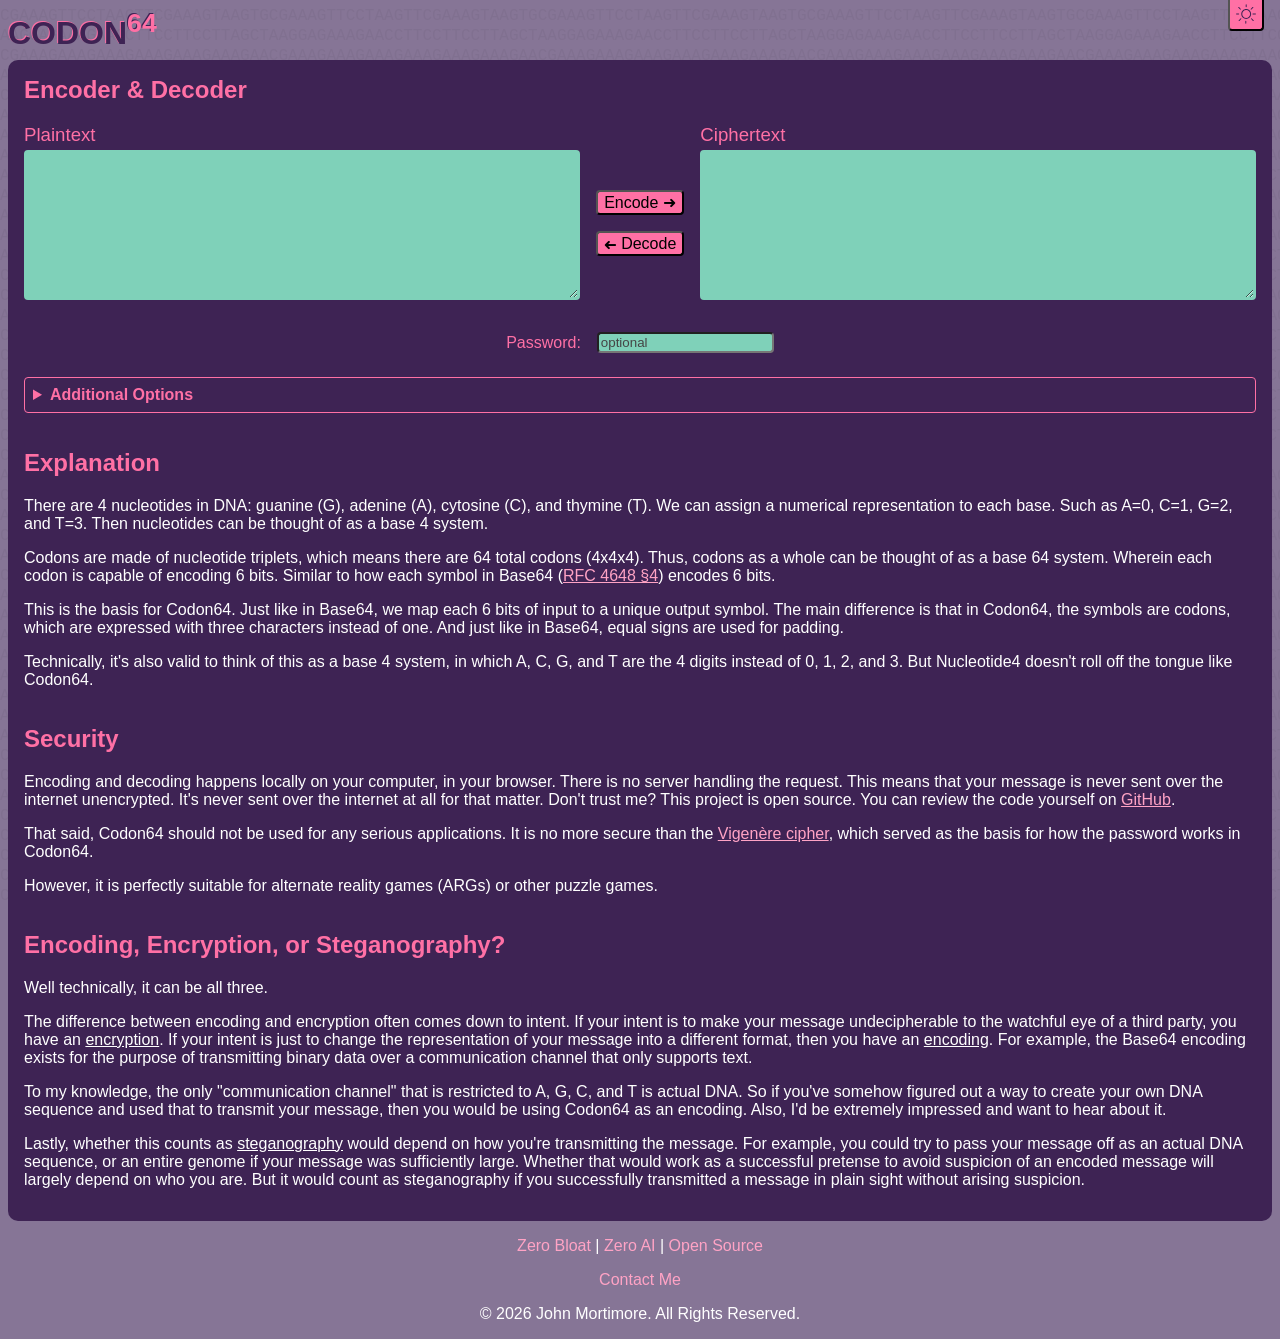
==== site/index.html @ c199c204 "﻿add light and dark mode" ====
<html lang="en" data-theme="dark">
<head>
	<meta charset="UTF-8">
	<title>Codon64</title>
	<meta name="viewport" content="width=device-width, initial-scale=1.0">
	<link rel="stylesheet" href="css/home.css">
	<link rel="icon" type="image/x-icon" href="images/favicon.svg">
</head>
<body>
<canvas id="bg"></canvas>
<button id="theme-toggle" aria-label="Toggle color mode">
	<img src="images/sun.svg" id="sun" height="20px" alt="sun icon">
	<img src="images/moon.svg" id="moon" height="20px" alt="moon icon">
</button>
<h1>CODON<sup>64</sup></h1>
<main>
	<h2>Encoder & Decoder</h2>
	<div id="function-wrapper">
		<label id="plaintext-label" for="plaintext">Plaintext</label>
		<textarea id="plaintext"></textarea>
		<div id="operations">
			<button id="encode-btn">
				<span class="desktop">Encode ➜</span>
				<span class="mobile"><span class="arrow-down">➜</span> Encode <span class="arrow-down">➜</span></span>
			</button>
			<button id="decode-btn">
				<span class="desktop"><span class="arrow-left">➜</span> Decode</span>
				<span class="mobile"><span class="arrow-up">➜</span> Decode <span class="arrow-up">➜</span></span>
			</button>
		</div>
		<label id="ciphertext-label" for="ciphertext">Ciphertext</label>
		<textarea id="ciphertext"></textarea>
		<div id="password-wrapper">
			<label for="password">Password:</label>
			<input type="text" id="password" placeholder="optional"/>
		</div>
		<details id="options-wrapper">
			<summary>Additional Options</summary>
			<div>
				<label for="spaces">spaces between codons</label>
				<input type="checkbox" id="spaces" name="spaces" value="spaces">
				<label for="rna">use RNA codons</label>
				<input type="checkbox" id="rna" name="rna" value="rna">
			</div>
		</details>
	</div>
	<h2>Explanation</h2>
	<p>
		There are 4 nucleotides in DNA: guanine (G), adenine (A), cytosine (C), and thymine (T).
		We can assign a numerical representation to each base. Such as A=0, C=1, G=2, and T=3.
		Then nucleotides can be thought of as a base 4 system.
	</p>
	<p>
		Codons are made of nucleotide triplets, which means there are 64 total codons (4x4x4).
		Thus, codons as a whole can be thought of as a base 64 system. Wherein each codon is capable of
		encoding 6 bits. Similar to how each symbol in Base64
		(<a href="https://datatracker.ietf.org/doc/html/rfc4648#section-4" target="_blank">RFC 4648 §4</a>)
		encodes 6 bits.
	</p>
	<p>
		This is the basis for Codon64. Just like in Base64, we map each 6 bits of input to a unique output symbol.
		The main difference is that in Codon64, the symbols are codons, which are expressed with three characters
		instead of one. And just like in Base64, equal signs are used for padding.
	</p>
	<p>
		Technically, it's also valid to think of this as a base 4 system, in which A, C, G, and T are the 4
		digits instead of 0, 1, 2, and 3. But Nucleotide4 doesn't roll off the tongue like Codon64.
	</p>
	<h2>Security</h2>
	<p>
		Encoding and decoding happens locally on your computer, in your browser. There is no server handling
		the request. This means that your message is never sent over the internet unencrypted. It's never
		sent over the internet at all for that matter. Don't trust me? This project is open source. You can
		review the code yourself on <a href="https://github.com/jgmortim/codon64.com" target="_blank">GitHub</a>.
	</p>
	<p>
		That said, Codon64 should not be used for any serious applications. It is no more secure than the
		<a href="https://www.dcode.fr/vigenere-cipher" target="_blank">Vigenère cipher</a>, which served as
		the basis for how the password works in Codon64.
	</p>
	<p>
		However, it is perfectly suitable for alternate reality games (ARGs) or other puzzle games.
	</p>
	<h2>Encoding, Encryption, or Steganography?</h2>
	<p>
		Well technically, it can be all three.
	</p>
	<p>
		The difference between encoding and encryption often comes down to intent. If your intent is to make
		your message undecipherable to the watchful eye of a third party, you have an <u>encryption</u>. If
		your intent is just to change the representation of your message into a different format, then you have
		an <u>encoding</u>. For example, the Base64 encoding exists for the purpose of transmitting binary data
		over a communication channel that only supports text.
	</p>
	<p>
		To my knowledge, the only "communication channel" that is restricted to A, G, C, and T is actual DNA.
		So if you've somehow figured out a way to create your own DNA sequence and used that to transmit your
		message, then you would be using Codon64 as an encoding. Also, I'd be extremely impressed and want to
		hear about it.
	</p>
	<p>
		Lastly, whether this counts as <u>steganography</u> would depend on how you're transmitting the
		message. For example, you could try to pass your message off as an actual DNA sequence, or an entire
		genome if your message was sufficiently large. Whether that would work as a successful pretense
		to avoid suspicion of an encoded message will largely depend on who you are. But it would count as
		steganography if you successfully transmitted a message in plain sight without arising suspicion.
	</p>
</main>
<footer>
	<p>
		<a href="/about/#zero-bloat">Zero Bloat</a> | <a href="/about/#zero-ai">Zero AI</a> | <a href="/about/#open-source">Open Source</a>
	</p>
	<p><a href="mailto:hello@codon64.com">Contact Me</a></p>
	<p>&copy; 2026 John Mortimore. All Rights Reserved.</p>
</footer>
<script type="module" src="js/home.js"></script>
<script src="js/texture.js"></script>
</body>
</html>
---- site/css/home.css ----
/* Styling for the home pages and all its specific elements. */
@import "core.css";

label {
    display: block;
    color: var(--accent-color);
}

label:has(+ textarea) {
    font-size: 14pt;
}

textarea {
    box-sizing: border-box;
    width: 100%;
    height: 150px;
    min-height: 100px;
    max-height: 640px;
    margin-top: 0.3rem;
    resize: vertical;
    transition: border 0.8s ease, background-color 0.8s ease;
    font-family: Consolas, monospace;
    color: var(--input-text-color);
    border: 2px solid var(--input-color);
    border-radius: 4px;
    background-color: var(--input-color);
}

input {
    color: var(--input-text-color);
    border-radius: 4px;
    background-color: var(--input-color);
}

input[type="checkbox"] {
    accent-color: var(--accent-color);
}

details {
    margin-top: .5rem;
    padding: 0.5rem;
    border: 1px solid var(--accent-color);
    border-radius: 4px;
    grid-column: 1 / 4;
    grid-row: 4;
}

details > div {
    display: grid;
    justify-content: center;
    grid-template-columns: auto auto;
    grid-template-rows: auto auto;
    gap: 1rem 0.5rem;
}

details > div > label {
    text-align: right;
    color: white;
}

details[open] > summary {
    margin-bottom: 0.5em;
    border-bottom: 1px solid var(--accent-color);
}

summary {
    margin: -0.5em -0.5em;
    padding: 0.5em;
    font-weight: bold;
    color: var(--accent-color);
}

.highlight {
    border: 2px solid var(--input-highlight-color);
    background-color: var(--input-highlight-color);
}

.mobile {
    display: none;
}

.arrow-down {
    display: inline-block;
    transform: rotate(90deg);
}

.arrow-left {
    display: inline-block;
    transform: rotate(180deg) translateY(-2px);
}

.arrow-up {
    display: inline-block;
    transform: rotate(270deg);
}

::placeholder {
    opacity: 1;
    color: var(--placeholder-text-color);
}

#function-wrapper {
    display: grid;
    align-items: stretch;
    margin-bottom: 1rem;
    grid-template-columns: 1fr auto 1fr;
    grid-template-rows: auto 1fr;
}

#plaintext-label {
    grid-column: 1;
    grid-row: 1;
}

#plaintext {
    grid-column: 1;
    grid-row: 2;
}

#ciphertext-label {
    grid-column: 3;
    grid-row: 1;
}

#ciphertext {
    grid-column: 3;
    grid-row: 2;
}

#operations {
    display: flex;
    flex-direction: column;
    justify-content: center;
    margin: 1rem;
    grid-column: 2;
    grid-row: 2;
    gap: 1rem;
}

#password-wrapper {
    display: flex;
    align-items: center;
    flex-direction: row;
    flex-wrap: wrap;
    justify-content: center;
    margin-top: 2rem;
    margin-bottom: 1rem;
    grid-column: 1 / 4;
    grid-row: 3;
    gap: 1rem;
}

@media screen and (max-width: 750px) {
    .desktop {
        display: none;
    }

    .mobile {
        display: inline;
    }

    #function-wrapper {
        margin-bottom: 3rem;
        grid-template-columns: 1fr;
        grid-template-rows: auto 1fr auto auto auto auto 1fr;
    }

    #plaintext-label {
        grid-column: 1;
        grid-row: 1;
    }

    #plaintext {
        grid-column: 1;
        grid-row: 2;
    }

    #password-wrapper {
        margin-top: 1rem;
        margin-bottom: 0;
        grid-column: 1;
        grid-row: 3;
    }

    #operations {
        flex-direction: row;
        margin-bottom: 0.5rem;
        grid-column: 1;
        grid-row: 4;
    }

    #options-wrapper {
        margin-bottom: 1.5rem;
        grid-column: 1;
        grid-row: 5;
    }

    #ciphertext-label {
        grid-column: 1;
        grid-row: 6;
    }

    #ciphertext {
        grid-column: 1;
        grid-row: 7;
    }
}
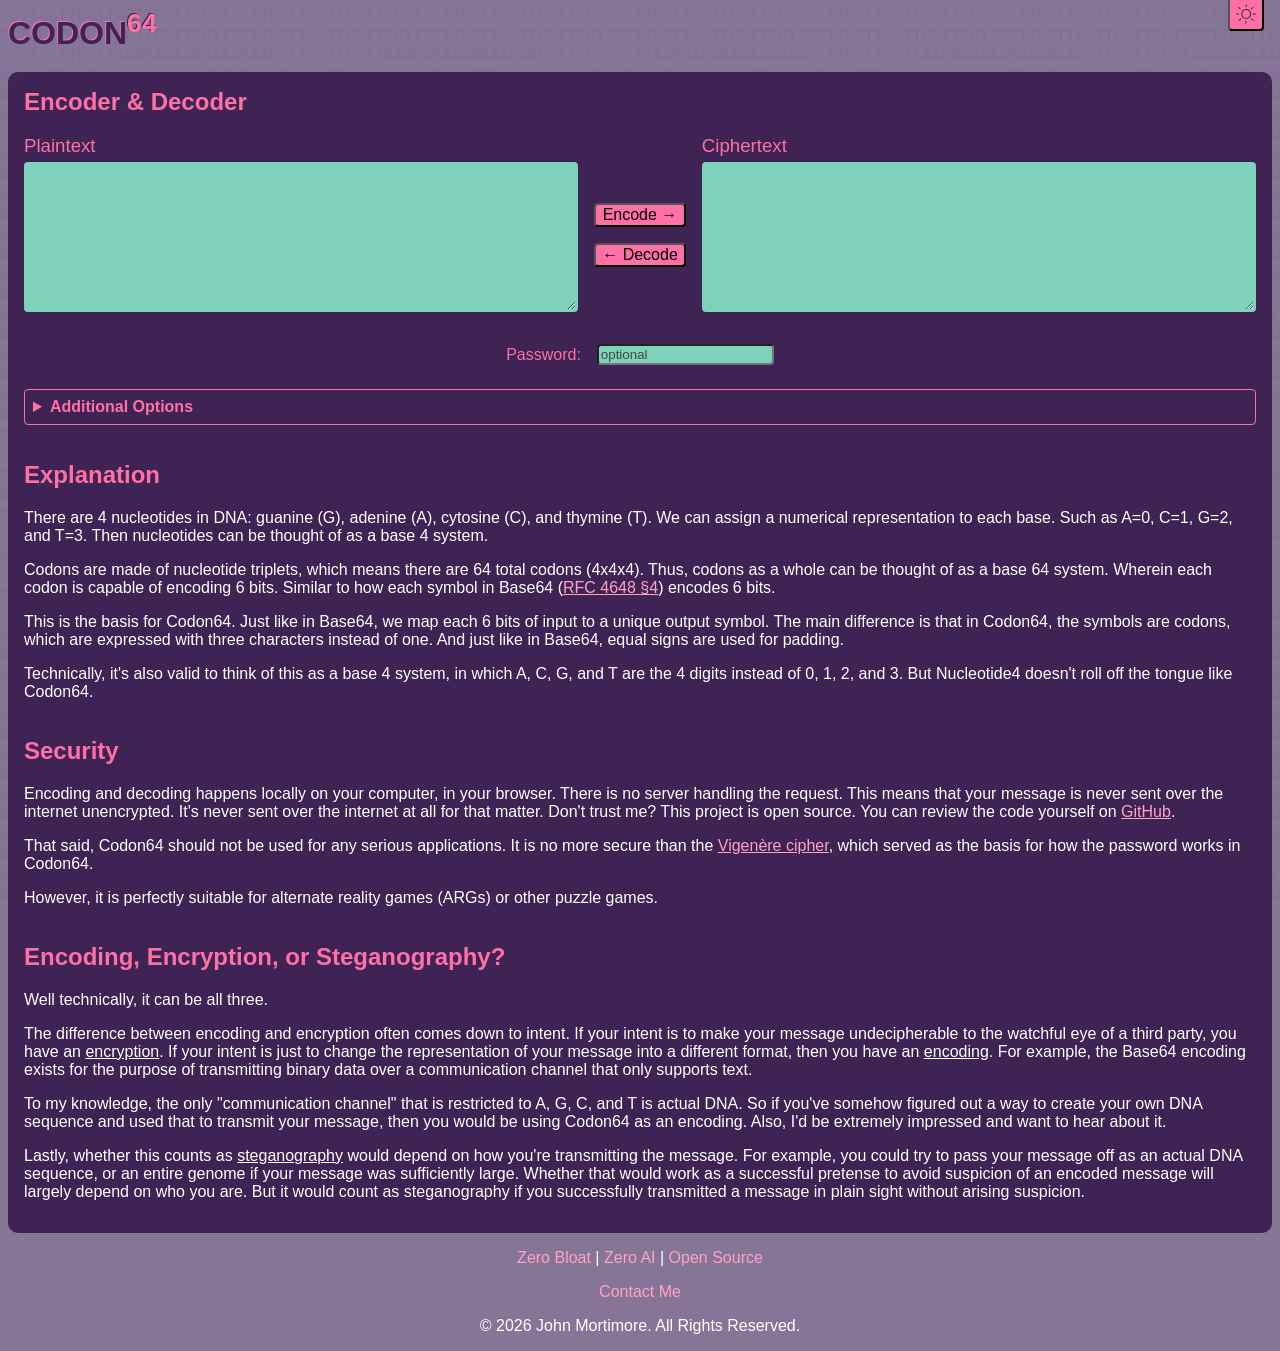
==== commit ecbc6d89: "add light and dark mode" ====
--- a/site/index.html
+++ b/site/index.html
@@ -15,28 +15,28 @@
 <h1>CODON<sup>64</sup></h1>
 <main>
 	<h2>Encoder & Decoder</h2>
-	<div id="function-wrapper">
+	<div id="function-container">
 		<label id="plaintext-label" for="plaintext">Plaintext</label>
 		<textarea id="plaintext"></textarea>
 		<div id="operations">
-			<button id="encode-btn">
-				<span class="desktop">Encode ➜</span>
-				<span class="mobile"><span class="arrow-down">➜</span> Encode <span class="arrow-down">➜</span></span>
+			<button id="encode">
+				<span class="long-text">Encode →</span>
+				<span class="short-text">↓ Encode ↓</span>
 			</button>
-			<button id="decode-btn">
-				<span class="desktop"><span class="arrow-left">➜</span> Decode</span>
-				<span class="mobile"><span class="arrow-up">➜</span> Decode <span class="arrow-up">➜</span></span>
+			<button id="decode">
+				<span class="long-text">← Decode</span>
+				<span class="short-text">↑ Decode ↑</span>
 			</button>
 		</div>
 		<label id="ciphertext-label" for="ciphertext">Ciphertext</label>
 		<textarea id="ciphertext"></textarea>
-		<div id="password-wrapper">
+		<div id="password-container">
 			<label for="password">Password:</label>
 			<input type="text" id="password" placeholder="optional"/>
 		</div>
-		<details id="options-wrapper">
+		<details id="options-container">
 			<summary>Additional Options</summary>
-			<div>
+			<div id="options-container-inner">
 				<label for="spaces">spaces between codons</label>
 				<input type="checkbox" id="spaces" name="spaces" value="spaces">
 				<label for="rna">use RNA codons</label>
@@ -108,7 +108,7 @@
 </main>
 <footer>
 	<p>
-		<a href="/about/#zero-bloat">Zero Bloat</a> | <a href="/about/#zero-ai">Zero AI</a> | <a href="/about/#open-source">Open Source</a>
+		<a href="/about#zero-bloat">Zero Bloat</a> | <a href="/about#zero-ai">Zero AI</a> | <a href="/about#open-source">Open Source</a>
 	</p>
 	<p><a href="mailto:hello@codon64.com">Contact Me</a></p>
 	<p>&copy; 2026 John Mortimore. All Rights Reserved.</p>
--- a/site/css/home.css
+++ b/site/css/home.css
@@ -19,7 +19,6 @@
     margin-top: 0.3rem;
     resize: vertical;
     transition: border 0.8s ease, background-color 0.8s ease;
-    font-family: Consolas, monospace;
     color: var(--input-text-color);
     border: 2px solid var(--input-color);
     border-radius: 4px;
@@ -37,30 +36,9 @@
 }
 
 details {
-    margin-top: .5rem;
-    padding: 0.5rem;
+    padding: 0.5em 0.5em 0;
     border: 1px solid var(--accent-color);
     border-radius: 4px;
-    grid-column: 1 / 4;
-    grid-row: 4;
-}
-
-details > div {
-    display: grid;
-    justify-content: center;
-    grid-template-columns: auto auto;
-    grid-template-rows: auto auto;
-    gap: 1rem 0.5rem;
-}
-
-details > div > label {
-    text-align: right;
-    color: white;
-}
-
-details[open] > summary {
-    margin-bottom: 0.5em;
-    border-bottom: 1px solid var(--accent-color);
 }
 
 summary {
@@ -70,28 +48,22 @@
     color: var(--accent-color);
 }
 
+details[open] {
+    padding: 0.5em;
+}
+
+details[open] summary {
+    margin-bottom: 0.5em;
+    border-bottom: 1px solid var(--accent-color);
+}
+
 .highlight {
     border: 2px solid var(--input-highlight-color);
     background-color: var(--input-highlight-color);
 }
 
-.mobile {
+.short-text {
     display: none;
-}
-
-.arrow-down {
-    display: inline-block;
-    transform: rotate(90deg);
-}
-
-.arrow-left {
-    display: inline-block;
-    transform: rotate(180deg) translateY(-2px);
-}
-
-.arrow-up {
-    display: inline-block;
-    transform: rotate(270deg);
 }
 
 ::placeholder {
@@ -99,7 +71,7 @@
     color: var(--placeholder-text-color);
 }
 
-#function-wrapper {
+#function-container {
     display: grid;
     align-items: stretch;
     margin-bottom: 1rem;
@@ -137,7 +109,7 @@
     gap: 1rem;
 }
 
-#password-wrapper {
+#password-container {
     display: flex;
     align-items: center;
     flex-direction: row;
@@ -150,16 +122,36 @@
     gap: 1rem;
 }
 
+#options-container {
+    margin-top: .5rem;
+    padding: 0.5rem;
+    grid-column: 1 / 4;
+    grid-row: 4;
+}
+
+#options-container-inner {
+    display: grid;
+    justify-content: center;
+    grid-template-columns: auto auto;
+    grid-template-rows: auto auto;
+    gap: 1rem 0.5rem;
+}
+
+#options-container-inner > label {
+    text-align: right;
+    color: var(--text-color);
+}
+
 @media screen and (max-width: 750px) {
-    .desktop {
+    .long-text {
         display: none;
     }
 
-    .mobile {
+    .short-text {
         display: inline;
     }
 
-    #function-wrapper {
+    #function-container {
         margin-bottom: 3rem;
         grid-template-columns: 1fr;
         grid-template-rows: auto 1fr auto auto auto auto 1fr;
@@ -175,7 +167,7 @@
         grid-row: 2;
     }
 
-    #password-wrapper {
+    #password-container {
         margin-top: 1rem;
         margin-bottom: 0;
         grid-column: 1;
@@ -189,7 +181,7 @@
         grid-row: 4;
     }
 
-    #options-wrapper {
+    #options-container {
         margin-bottom: 1.5rem;
         grid-column: 1;
         grid-row: 5;
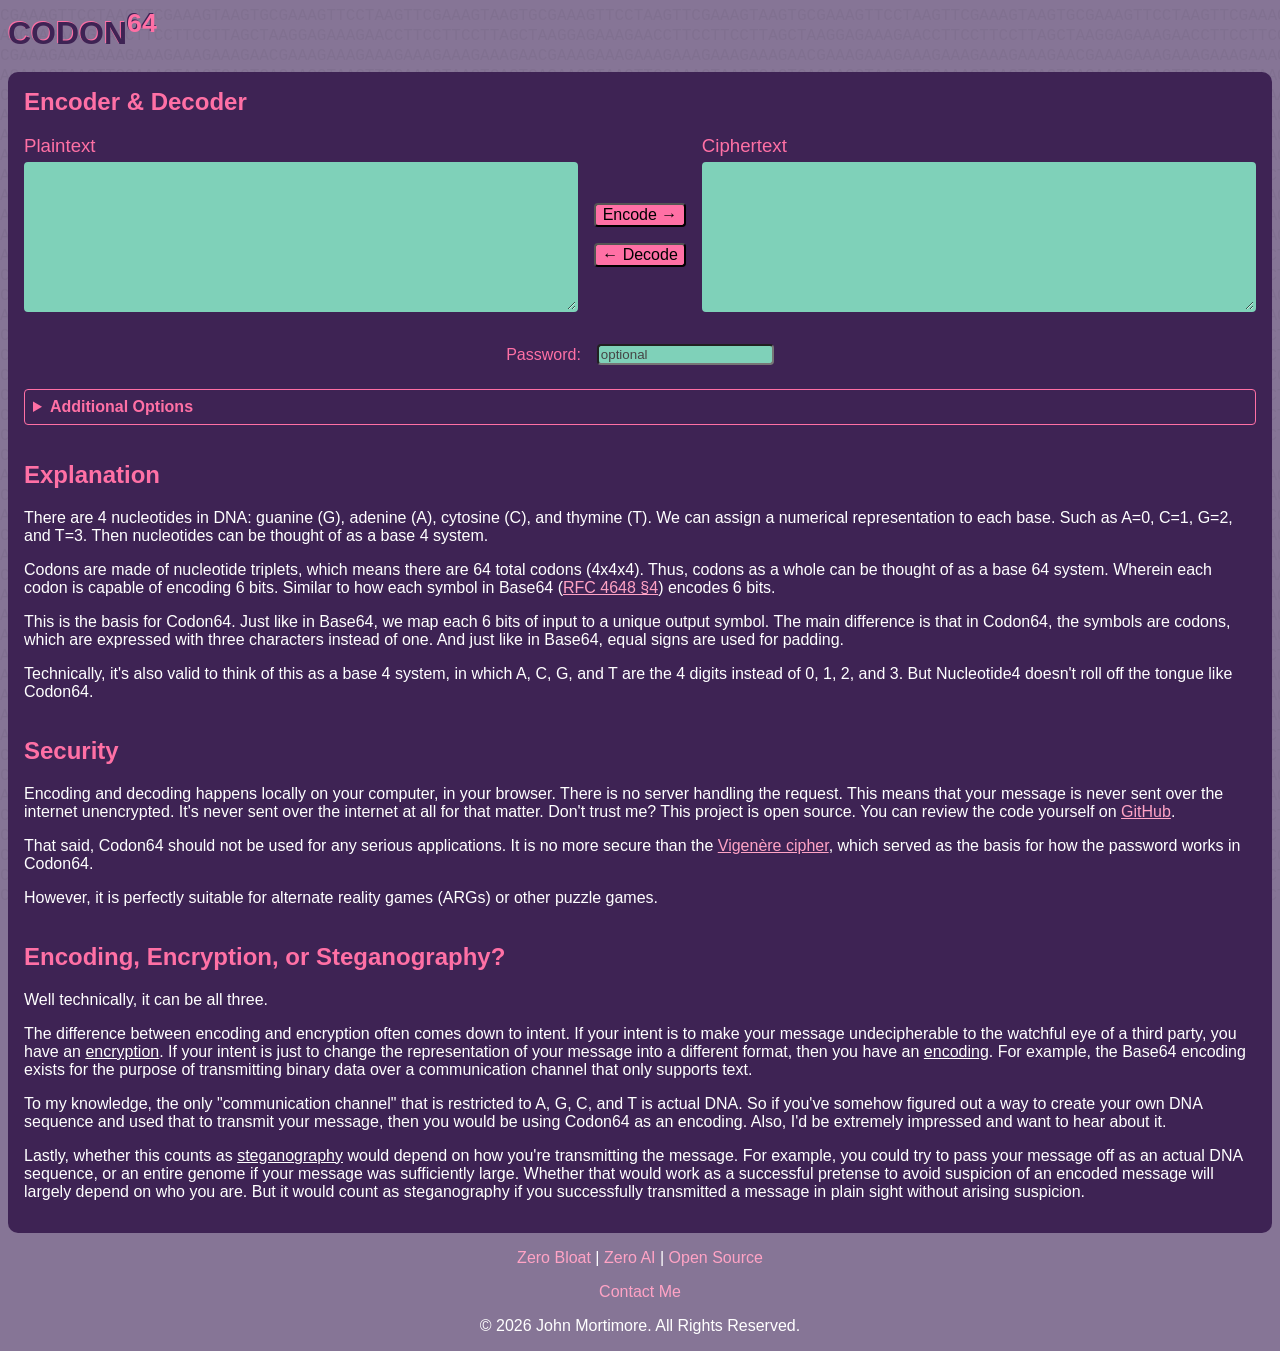
==== commit 1a734ab8: "remove htaccess and allow trailing slash" ====
--- a/site/index.html
+++ b/site/index.html
@@ -1,4 +1,4 @@
-<html lang="en" data-theme="dark">
+<html lang="en">
 <head>
 	<meta charset="UTF-8">
 	<title>Codon64</title>
@@ -8,10 +8,6 @@
 </head>
 <body>
 <canvas id="bg"></canvas>
-<button id="theme-toggle" aria-label="Toggle color mode">
-	<img src="images/sun.svg" id="sun" height="20px" alt="sun icon">
-	<img src="images/moon.svg" id="moon" height="20px" alt="moon icon">
-</button>
 <h1>CODON<sup>64</sup></h1>
 <main>
 	<h2>Encoder & Decoder</h2>
@@ -108,7 +104,7 @@
 </main>
 <footer>
 	<p>
-		<a href="/about#zero-bloat">Zero Bloat</a> | <a href="/about#zero-ai">Zero AI</a> | <a href="/about#open-source">Open Source</a>
+		<a href="/about/#zero-bloat">Zero Bloat</a> | <a href="/about/#zero-ai">Zero AI</a> | <a href="/about/#open-source">Open Source</a>
 	</p>
 	<p><a href="mailto:hello@codon64.com">Contact Me</a></p>
 	<p>&copy; 2026 John Mortimore. All Rights Reserved.</p>
--- a/site/css/home.css
+++ b/site/css/home.css
@@ -8,6 +8,13 @@
 
 label:has(+ textarea) {
     font-size: 14pt;
+}
+
+button {
+    font-size: 12pt;
+    white-space: nowrap;
+    border-radius: 4px;
+    background-color: var(--accent-color);
 }
 
 textarea {
@@ -23,6 +30,7 @@
     border: 2px solid var(--input-color);
     border-radius: 4px;
     background-color: var(--input-color);
+    font-family: Consolas, monospace;
 }
 
 input {
@@ -139,7 +147,7 @@
 
 #options-container-inner > label {
     text-align: right;
-    color: var(--text-color);
+    color: white;
 }
 
 @media screen and (max-width: 750px) {
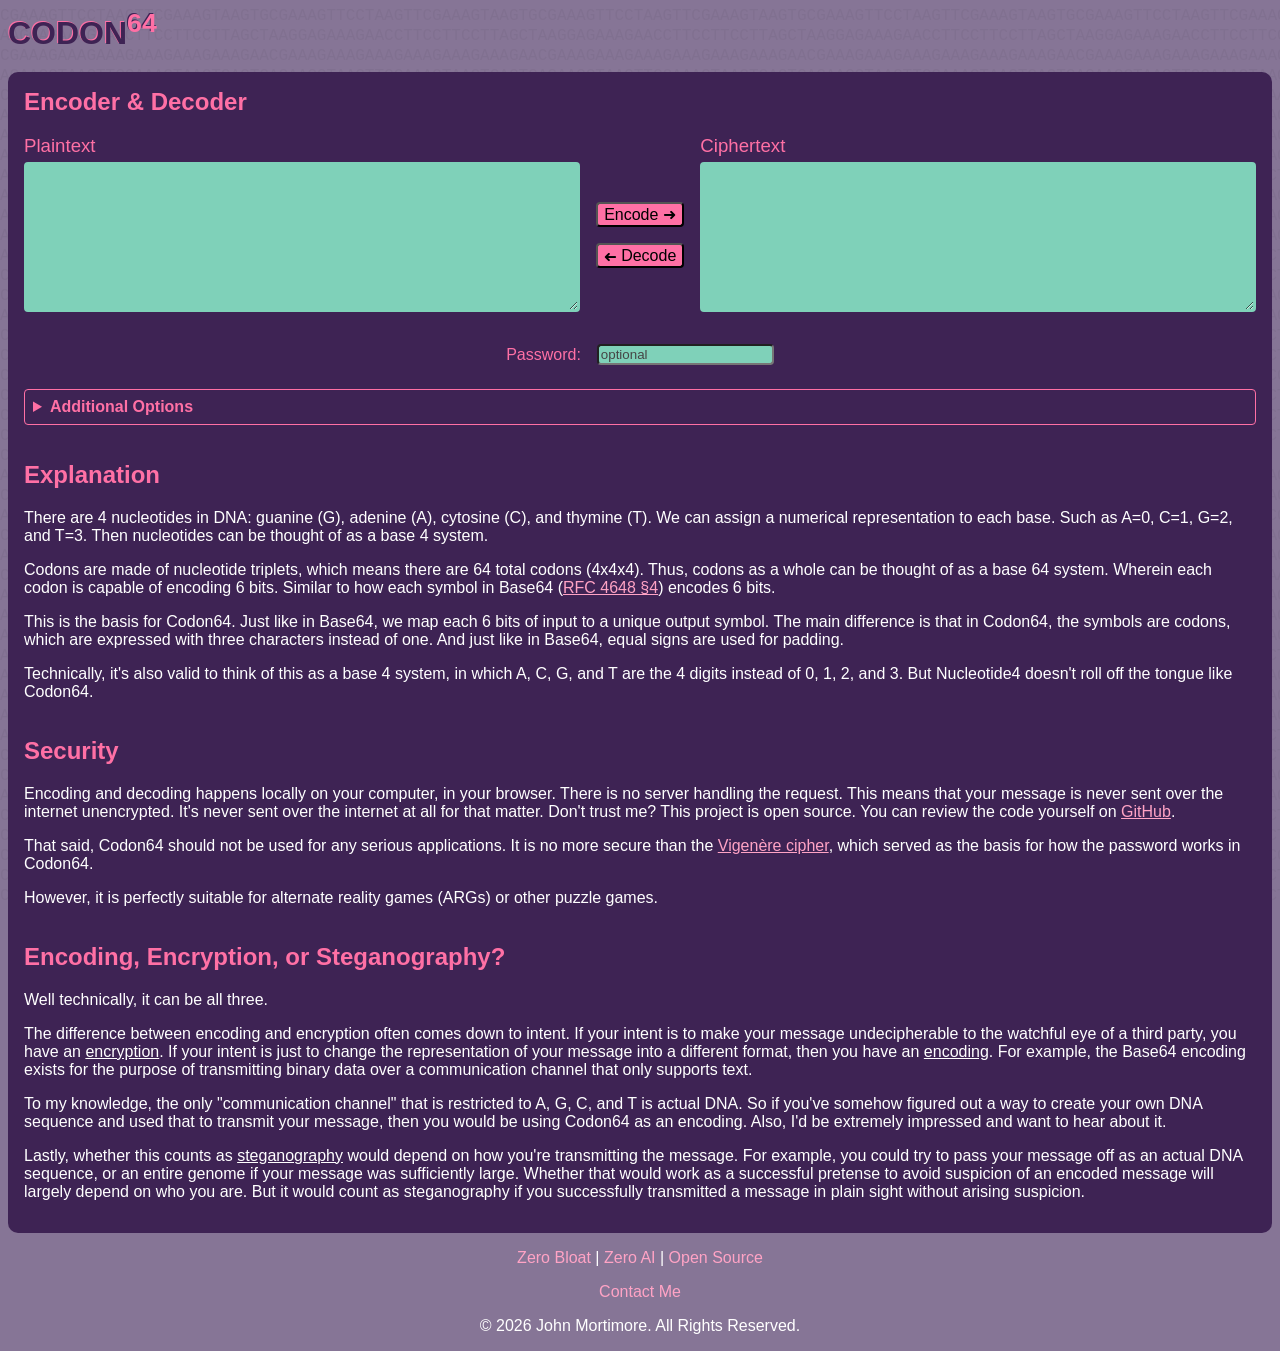
==== commit b10b6f7f: "Better arrows" ====
--- a/site/index.html
+++ b/site/index.html
@@ -16,12 +16,12 @@
 		<textarea id="plaintext"></textarea>
 		<div id="operations">
 			<button id="encode">
-				<span class="long-text">Encode →</span>
-				<span class="short-text">↓ Encode ↓</span>
+				<span class="long-text">Encode ➜</span>
+				<span class="short-text"><span class="arrow-down">➜</span> Encode <span class="arrow-down">➜</span></span>
 			</button>
 			<button id="decode">
-				<span class="long-text">← Decode</span>
-				<span class="short-text">↑ Decode ↑</span>
+				<span class="long-text"><span class="arrow-left">➜</span> Decode</span>
+				<span class="short-text"><span class="arrow-up">➜</span> Decode <span class="arrow-up">➜</span></span>
 			</button>
 		</div>
 		<label id="ciphertext-label" for="ciphertext">Ciphertext</label>
--- a/site/css/home.css
+++ b/site/css/home.css
@@ -26,11 +26,11 @@
     margin-top: 0.3rem;
     resize: vertical;
     transition: border 0.8s ease, background-color 0.8s ease;
+    font-family: Consolas, monospace;
     color: var(--input-text-color);
     border: 2px solid var(--input-color);
     border-radius: 4px;
     background-color: var(--input-color);
-    font-family: Consolas, monospace;
 }
 
 input {
@@ -72,6 +72,21 @@
 
 .short-text {
     display: none;
+}
+
+.arrow-up {
+    display: inline-block;
+    transform: rotate(90deg);
+}
+
+.arrow-left {
+    display: inline-block;
+    transform: rotate(180deg) translateY(-2px);
+}
+
+.arrow-down {
+    display: inline-block;
+    transform: rotate(270deg);
 }
 
 ::placeholder {
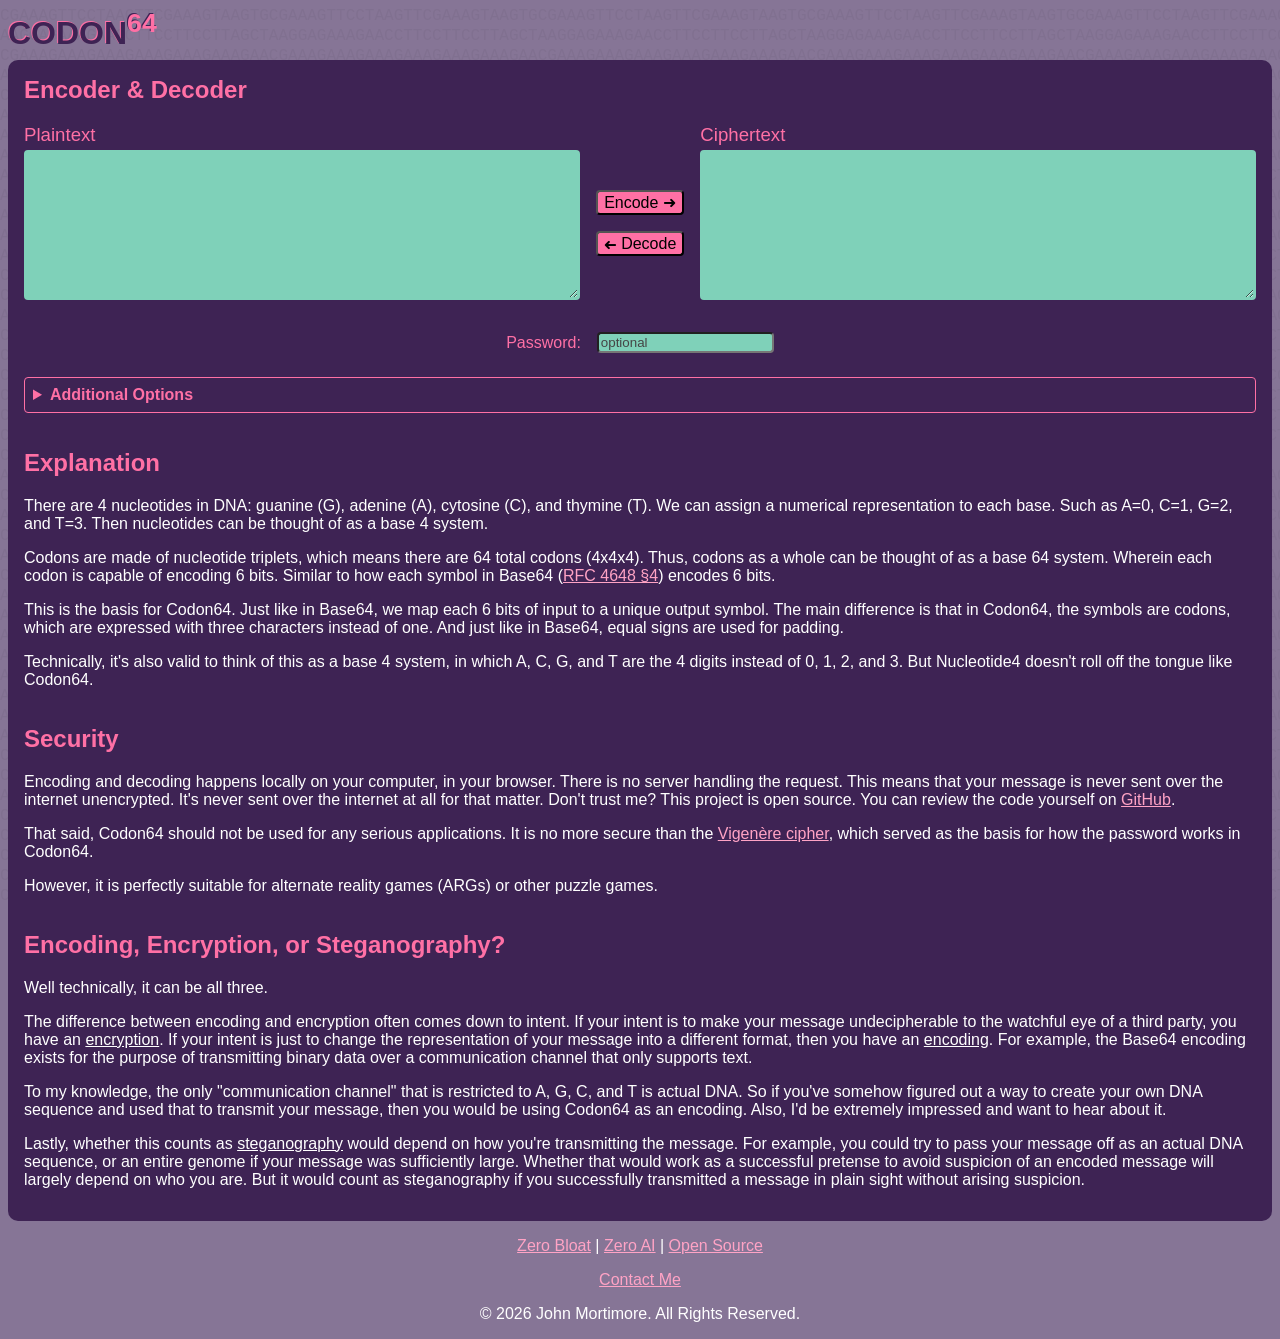
==== commit 65e18fe5: "css improvements" ====
--- a/site/index.html
+++ b/site/index.html
@@ -11,28 +11,28 @@
 <h1>CODON<sup>64</sup></h1>
 <main>
 	<h2>Encoder & Decoder</h2>
-	<div id="function-container">
+	<div id="function-wrapper">
 		<label id="plaintext-label" for="plaintext">Plaintext</label>
 		<textarea id="plaintext"></textarea>
 		<div id="operations">
-			<button id="encode">
-				<span class="long-text">Encode ➜</span>
-				<span class="short-text"><span class="arrow-down">➜</span> Encode <span class="arrow-down">➜</span></span>
+			<button id="encode-btn">
+				<span class="desktop">Encode ➜</span>
+				<span class="mobile"><span class="arrow-down">➜</span> Encode <span class="arrow-down">➜</span></span>
 			</button>
-			<button id="decode">
-				<span class="long-text"><span class="arrow-left">➜</span> Decode</span>
-				<span class="short-text"><span class="arrow-up">➜</span> Decode <span class="arrow-up">➜</span></span>
+			<button id="decode-btn">
+				<span class="desktop"><span class="arrow-left">➜</span> Decode</span>
+				<span class="mobile"><span class="arrow-up">➜</span> Decode <span class="arrow-up">➜</span></span>
 			</button>
 		</div>
 		<label id="ciphertext-label" for="ciphertext">Ciphertext</label>
 		<textarea id="ciphertext"></textarea>
-		<div id="password-container">
+		<div id="password-wrapper">
 			<label for="password">Password:</label>
 			<input type="text" id="password" placeholder="optional"/>
 		</div>
-		<details id="options-container">
+		<details id="options-wrapper">
 			<summary>Additional Options</summary>
-			<div id="options-container-inner">
+			<div>
 				<label for="spaces">spaces between codons</label>
 				<input type="checkbox" id="spaces" name="spaces" value="spaces">
 				<label for="rna">use RNA codons</label>
--- a/site/css/home.css
+++ b/site/css/home.css
@@ -44,9 +44,30 @@
 }
 
 details {
-    padding: 0.5em 0.5em 0;
+    margin-top: .5rem;
+    padding: 0.5rem;
     border: 1px solid var(--accent-color);
     border-radius: 4px;
+    grid-column: 1 / 4;
+    grid-row: 4;
+}
+
+details > div {
+    display: grid;
+    justify-content: center;
+    grid-template-columns: auto auto;
+    grid-template-rows: auto auto;
+    gap: 1rem 0.5rem;
+}
+
+details > div > label {
+    text-align: right;
+    color: white;
+}
+
+details[open] > summary {
+    margin-bottom: 0.5em;
+    border-bottom: 1px solid var(--accent-color);
 }
 
 summary {
@@ -56,21 +77,12 @@
     color: var(--accent-color);
 }
 
-details[open] {
-    padding: 0.5em;
-}
-
-details[open] summary {
-    margin-bottom: 0.5em;
-    border-bottom: 1px solid var(--accent-color);
-}
-
 .highlight {
     border: 2px solid var(--input-highlight-color);
     background-color: var(--input-highlight-color);
 }
 
-.short-text {
+.mobile {
     display: none;
 }
 
@@ -94,7 +106,7 @@
     color: var(--placeholder-text-color);
 }
 
-#function-container {
+#function-wrapper {
     display: grid;
     align-items: stretch;
     margin-bottom: 1rem;
@@ -132,7 +144,7 @@
     gap: 1rem;
 }
 
-#password-container {
+#password-wrapper {
     display: flex;
     align-items: center;
     flex-direction: row;
@@ -145,36 +157,16 @@
     gap: 1rem;
 }
 
-#options-container {
-    margin-top: .5rem;
-    padding: 0.5rem;
-    grid-column: 1 / 4;
-    grid-row: 4;
-}
-
-#options-container-inner {
-    display: grid;
-    justify-content: center;
-    grid-template-columns: auto auto;
-    grid-template-rows: auto auto;
-    gap: 1rem 0.5rem;
-}
-
-#options-container-inner > label {
-    text-align: right;
-    color: white;
-}
-
 @media screen and (max-width: 750px) {
-    .long-text {
+    .desktop {
         display: none;
     }
 
-    .short-text {
+    .mobile {
         display: inline;
     }
 
-    #function-container {
+    #function-wrapper {
         margin-bottom: 3rem;
         grid-template-columns: 1fr;
         grid-template-rows: auto 1fr auto auto auto auto 1fr;
@@ -190,7 +182,7 @@
         grid-row: 2;
     }
 
-    #password-container {
+    #password-wrapper {
         margin-top: 1rem;
         margin-bottom: 0;
         grid-column: 1;
@@ -204,7 +196,7 @@
         grid-row: 4;
     }
 
-    #options-container {
+    #options-wrapper {
         margin-bottom: 1.5rem;
         grid-column: 1;
         grid-row: 5;
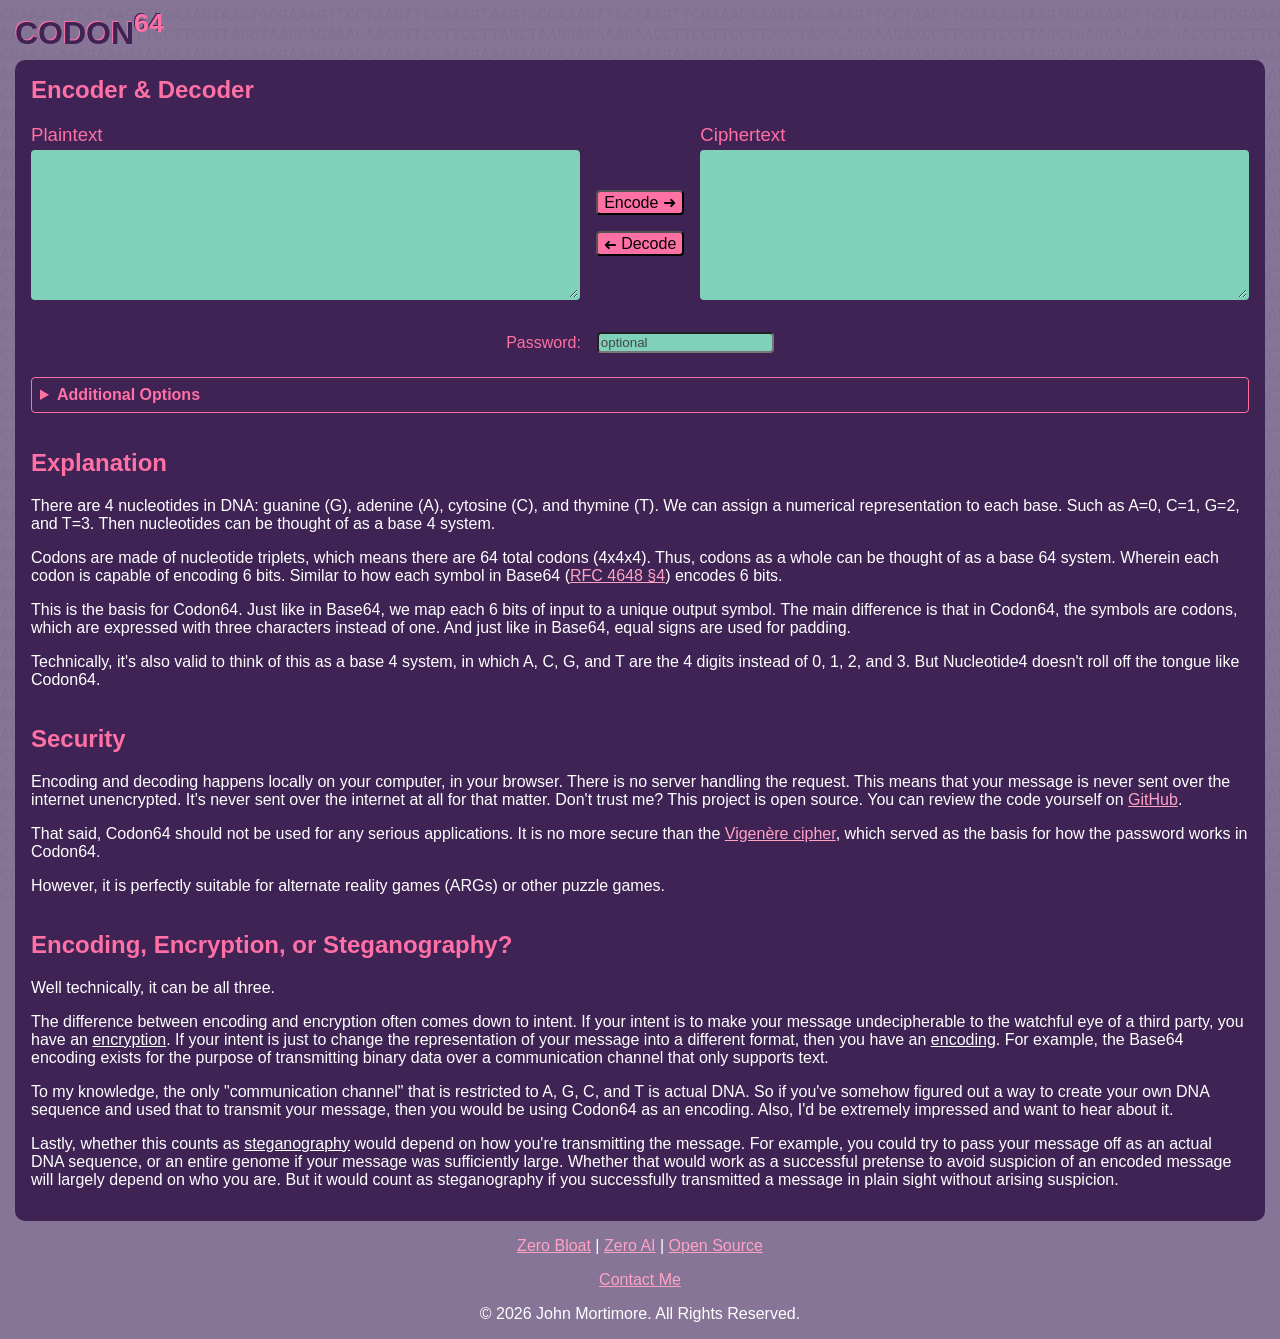
==== commit 3a1ee592: "Canonical URLs and redirect www to non-www" ====
--- a/site/index.html
+++ b/site/index.html
@@ -3,6 +3,7 @@
 	<meta charset="UTF-8">
 	<title>Codon64</title>
 	<meta name="viewport" content="width=device-width, initial-scale=1.0">
+	<link rel="canonical" href="https://codon64.com">
 	<link rel="stylesheet" href="css/home.css">
 	<link rel="icon" type="image/x-icon" href="images/favicon.svg">
 </head>
--- a/site/css/home.css
+++ b/site/css/home.css
@@ -86,7 +86,7 @@
     display: none;
 }
 
-.arrow-up {
+.arrow-down {
     display: inline-block;
     transform: rotate(90deg);
 }
@@ -96,7 +96,7 @@
     transform: rotate(180deg) translateY(-2px);
 }
 
-.arrow-down {
+.arrow-up {
     display: inline-block;
     transform: rotate(270deg);
 }
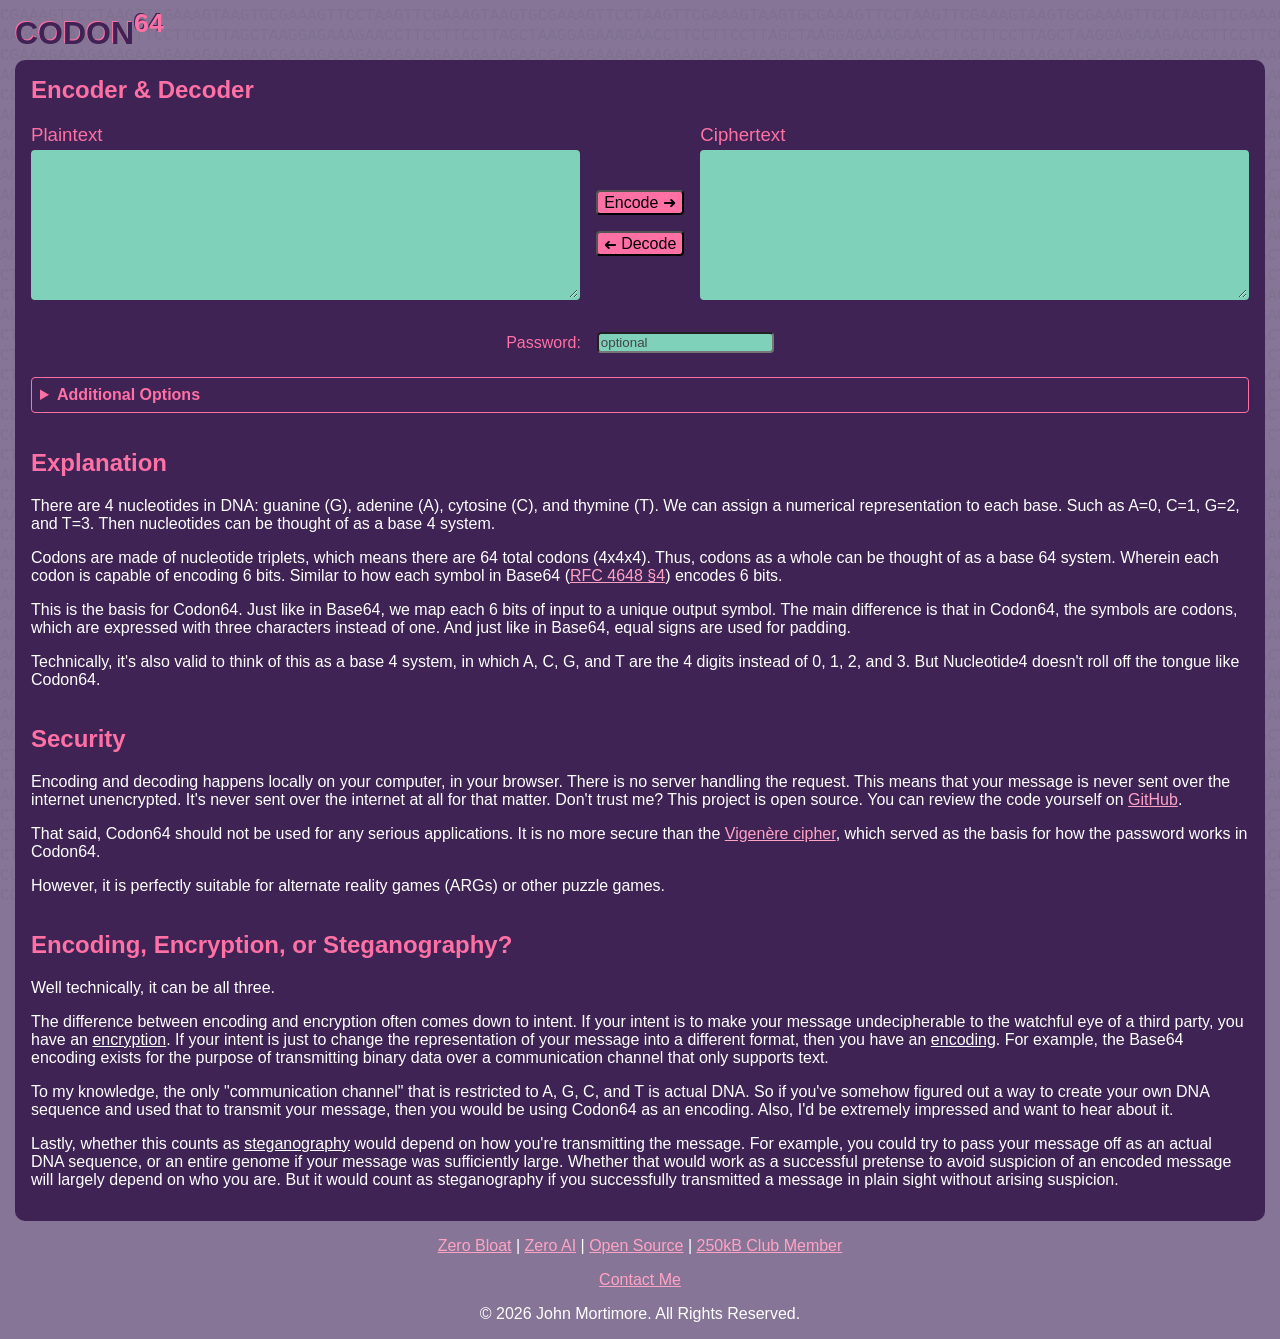
==== commit 3656fce4: "250kb club" ====
--- a/site/index.html
+++ b/site/index.html
@@ -105,7 +105,10 @@
 </main>
 <footer>
 	<p>
-		<a href="/about/#zero-bloat">Zero Bloat</a> | <a href="/about/#zero-ai">Zero AI</a> | <a href="/about/#open-source">Open Source</a>
+		<a href="/about/#zero-bloat">Zero Bloat</a>
+		| <a href="/about/#zero-ai">Zero AI</a>
+		| <a href="/about/#open-source">Open Source</a>
+		| <a title="250KB Club page" target="_blank" href="https://250kb.club/codon64-com">250kB Club Member</a>
 	</p>
 	<p><a href="mailto:hello@codon64.com">Contact Me</a></p>
 	<p>&copy; 2026 John Mortimore. All Rights Reserved.</p>
